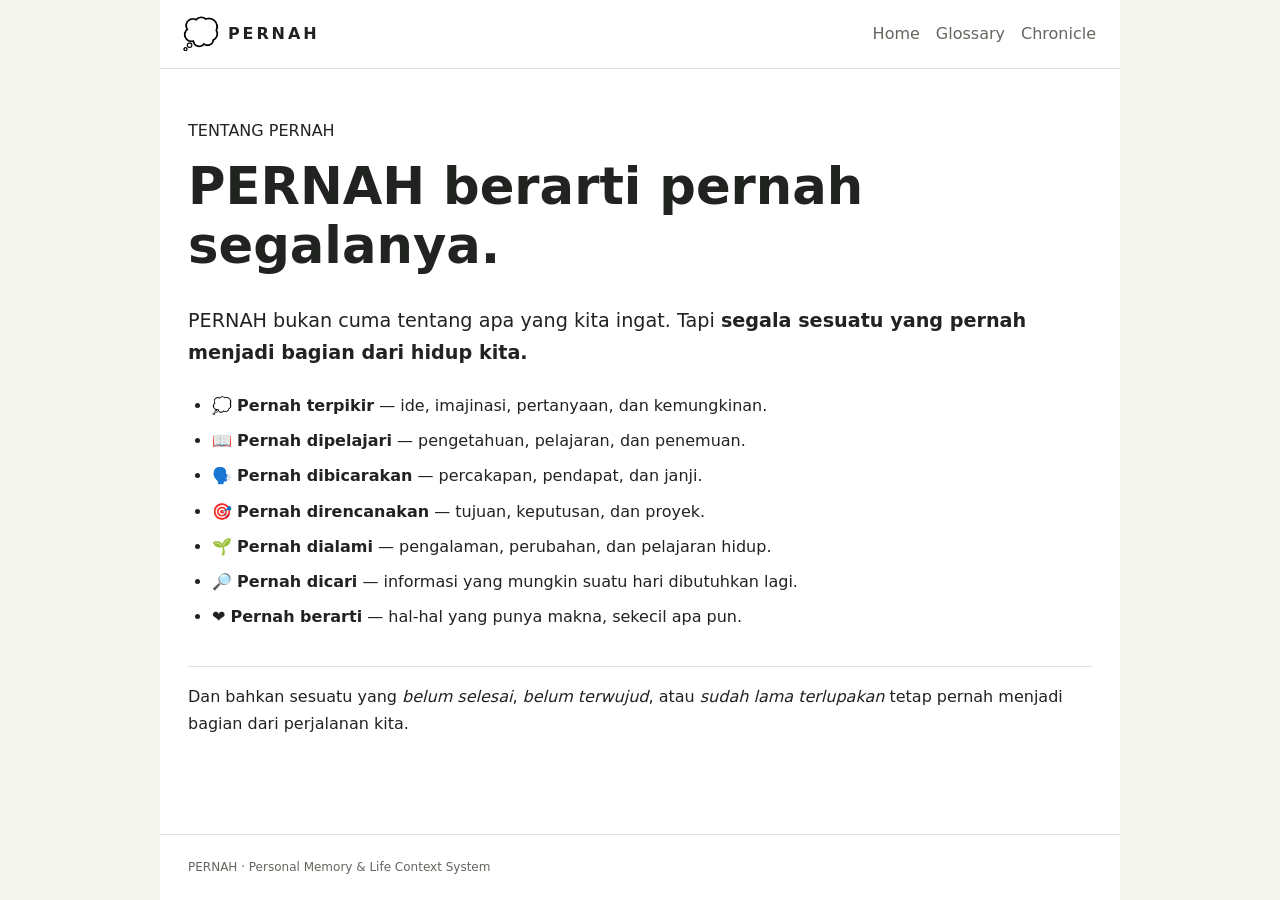
==== docs/About.html @ 0cc3857e "dev.74" ====
<!doctype html>
<html lang="id">
<head>
<meta charset="utf-8"><meta name="viewport" content="width=device-width,initial-scale=1">
<meta name="theme-color" content="#F4F5EF"><link rel="icon" href="../favicon.svg" type="image/svg+xml">
<title>PERNAH · About</title>
<style>
:root{--bg:#F4F5EF;--surface:#fff;--text:#20231f;--muted:#62675f;--border:#dfe2d9;--accent:#176B1D}
@media(prefers-color-scheme:dark){:root{--bg:#141414;--surface:#1d1d1d;--text:#f4f4f0;--muted:#b5b5ad;--border:#383838;--accent:#8ecb8d}}
*{box-sizing:border-box}body{margin:0;background:var(--bg);color:var(--text);font:16px/1.7 system-ui,-apple-system,"Segoe UI",sans-serif}.shell{max-width:960px;min-height:100vh;margin:auto;background:var(--surface)}.sitebar{display:flex;align-items:center;gap:12px;padding:18px 24px;border-bottom:1px solid var(--border)}.brand-mark{font-size:30px;line-height:1;display:inline-flex;align-items:center;justify-content:center;width:32px;height:32px}.brand{color:inherit;text-decoration:none;font-weight:700;letter-spacing:.18em}.nav{margin-left:auto;display:flex;gap:16px;flex-wrap:wrap}.nav a{color:var(--muted);text-decoration:none}.nav a:hover{color:var(--accent)}main{padding:48px 28px 80px}h1{font-size:clamp(2rem,5vw,3.2rem);line-height:1.15;margin:.25em 0 .6em}.intro{font-size:1.2rem;line-height:1.65}.pillars{padding-left:1.5rem}.pillars li{padding:.25rem 0}.closing{margin-top:2rem;padding-top:1rem;border-top:1px solid var(--border)}footer{border-top:1px solid var(--border);padding:22px 28px;color:var(--muted);font-size:12px}@media(max-width:700px){main{padding:36px 20px}.sitebar{flex-wrap:wrap}.nav{width:100%;margin-left:0}}
</style></head><body><div class="shell">
<header class="sitebar"><span class="brand-mark" role="img" aria-label="Thought balloon">💭</span><a class="brand" href="../index.html">PERNAH</a>
<nav class="nav"><a href="../index.html">Home</a><a href="Glosarium.html">Glossary</a><a href="Creation-Chronicle.html">Chronicle</a></nav></header>
<main><div class="eyebrow">TENTANG PERNAH</div>
<h1>PERNAH berarti pernah segalanya.</h1>
<p class="intro">PERNAH bukan cuma tentang apa yang kita ingat. Tapi <strong>segala sesuatu yang pernah menjadi bagian dari hidup kita.</strong></p>
<ul class="pillars">
<li>💭 <strong>Pernah terpikir</strong> — ide, imajinasi, pertanyaan, dan kemungkinan.</li>
<li>📖 <strong>Pernah dipelajari</strong> — pengetahuan, pelajaran, dan penemuan.</li>
<li>🗣️ <strong>Pernah dibicarakan</strong> — percakapan, pendapat, dan janji.</li>
<li>🎯 <strong>Pernah direncanakan</strong> — tujuan, keputusan, dan proyek.</li>
<li>🌱 <strong>Pernah dialami</strong> — pengalaman, perubahan, dan pelajaran hidup.</li>
<li>🔎 <strong>Pernah dicari</strong> — informasi yang mungkin suatu hari dibutuhkan lagi.</li>
<li>❤️ <strong>Pernah berarti</strong> — hal-hal yang punya makna, sekecil apa pun.</li>
</ul>
<p class="closing">Dan bahkan sesuatu yang <em>belum selesai</em>, <em>belum terwujud</em>, atau <em>sudah lama terlupakan</em> tetap pernah menjadi bagian dari perjalanan kita.</p>
</main><footer>PERNAH · Personal Memory &amp; Life Context System</footer></div></body></html>
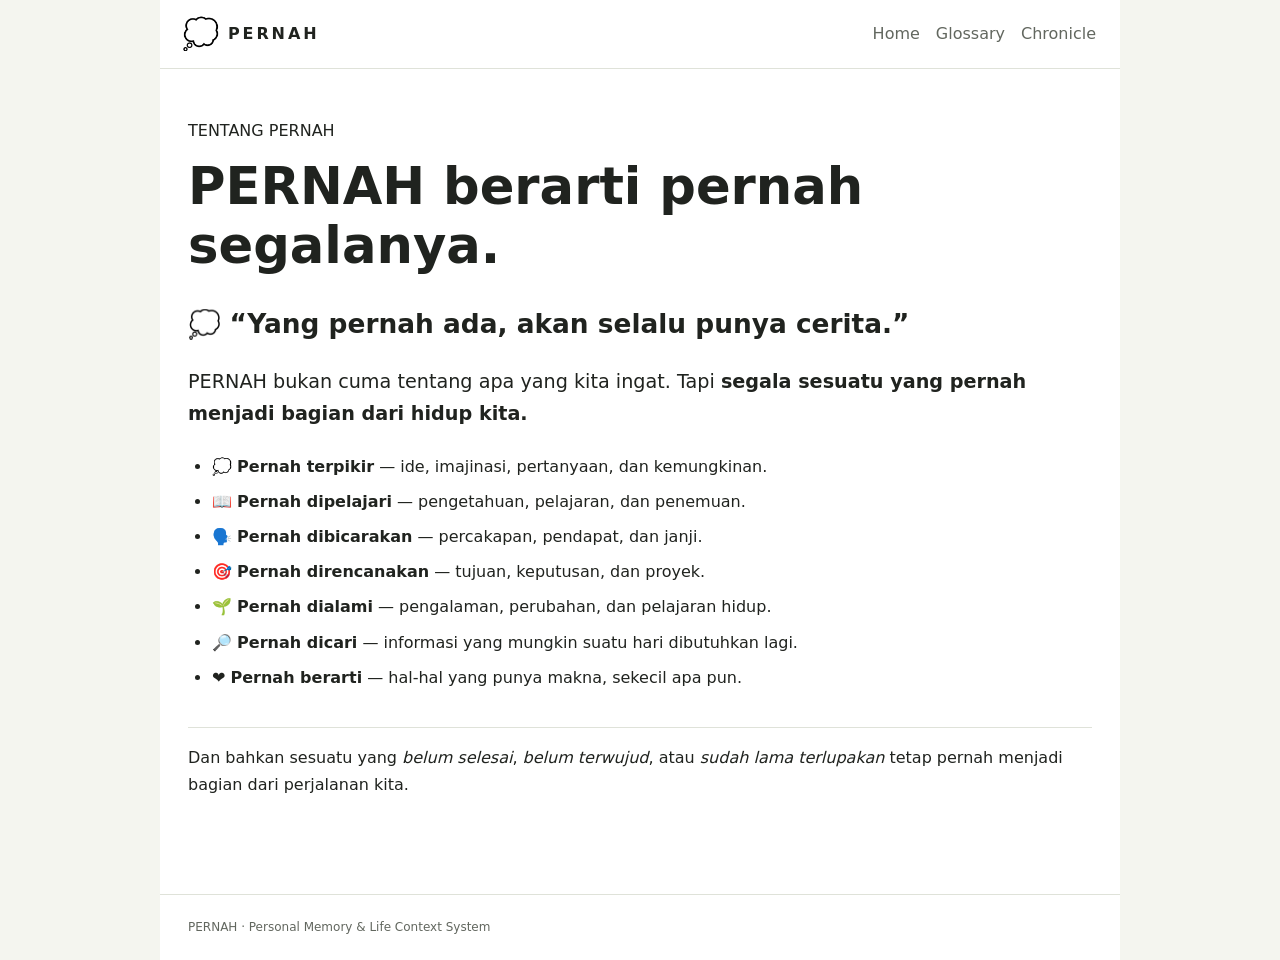
==== commit 6b598f3a: "dev.75" ====
--- a/docs/About.html
+++ b/docs/About.html
@@ -7,12 +7,14 @@
 <style>
 :root{--bg:#F4F5EF;--surface:#fff;--text:#20231f;--muted:#62675f;--border:#dfe2d9;--accent:#176B1D}
 @media(prefers-color-scheme:dark){:root{--bg:#141414;--surface:#1d1d1d;--text:#f4f4f0;--muted:#b5b5ad;--border:#383838;--accent:#8ecb8d}}
-*{box-sizing:border-box}body{margin:0;background:var(--bg);color:var(--text);font:16px/1.7 system-ui,-apple-system,"Segoe UI",sans-serif}.shell{max-width:960px;min-height:100vh;margin:auto;background:var(--surface)}.sitebar{display:flex;align-items:center;gap:12px;padding:18px 24px;border-bottom:1px solid var(--border)}.brand-mark{font-size:30px;line-height:1;display:inline-flex;align-items:center;justify-content:center;width:32px;height:32px}.brand{color:inherit;text-decoration:none;font-weight:700;letter-spacing:.18em}.nav{margin-left:auto;display:flex;gap:16px;flex-wrap:wrap}.nav a{color:var(--muted);text-decoration:none}.nav a:hover{color:var(--accent)}main{padding:48px 28px 80px}h1{font-size:clamp(2rem,5vw,3.2rem);line-height:1.15;margin:.25em 0 .6em}.intro{font-size:1.2rem;line-height:1.65}.pillars{padding-left:1.5rem}.pillars li{padding:.25rem 0}.closing{margin-top:2rem;padding-top:1rem;border-top:1px solid var(--border)}footer{border-top:1px solid var(--border);padding:22px 28px;color:var(--muted);font-size:12px}@media(max-width:700px){main{padding:36px 20px}.sitebar{flex-wrap:wrap}.nav{width:100%;margin-left:0}}
+*{box-sizing:border-box}body{margin:0;background:var(--bg);color:var(--text);font:16px/1.7 system-ui,-apple-system,"Segoe UI",sans-serif}.shell{max-width:960px;min-height:100vh;margin:auto;background:var(--surface)}.sitebar{display:flex;align-items:center;gap:12px;padding:18px 24px;border-bottom:1px solid var(--border)}.brand-mark{font-size:30px;line-height:1;display:inline-flex;align-items:center;justify-content:center;width:32px;height:32px}.brand{color:inherit;text-decoration:none;font-weight:700;letter-spacing:.18em}.nav{margin-left:auto;display:flex;gap:16px;flex-wrap:wrap}.nav a{color:var(--muted);text-decoration:none}.nav a:hover{color:var(--accent)}main{padding:48px 28px 80px}h1{font-size:clamp(2rem,5vw,3.2rem);line-height:1.15;margin:.25em 0 .6em}.intro{font-size:1.2rem;line-height:1.65}.tagline{font-size:clamp(1.2rem,3vw,1.65rem);line-height:1.45;margin:0 0 1.4rem;color:var(--text)}.pillars{padding-left:1.5rem}.pillars li{padding:.25rem 0}.closing{margin-top:2rem;padding-top:1rem;border-top:1px solid var(--border)}footer{border-top:1px solid var(--border);padding:22px 28px;color:var(--muted);font-size:12px}@media(max-width:700px){main{padding:36px 20px}.sitebar{flex-wrap:wrap}.nav{width:100%;margin-left:0}}
 </style></head><body><div class="shell">
 <header class="sitebar"><span class="brand-mark" role="img" aria-label="Thought balloon">💭</span><a class="brand" href="../index.html">PERNAH</a>
 <nav class="nav"><a href="../index.html">Home</a><a href="Glosarium.html">Glossary</a><a href="Creation-Chronicle.html">Chronicle</a></nav></header>
 <main><div class="eyebrow">TENTANG PERNAH</div>
 <h1>PERNAH berarti pernah segalanya.</h1>
+<p class="tagline"><span aria-hidden="true">💭</span> <strong>“Yang pernah ada, akan selalu punya cerita.”</strong></p>
+
 <p class="intro">PERNAH bukan cuma tentang apa yang kita ingat. Tapi <strong>segala sesuatu yang pernah menjadi bagian dari hidup kita.</strong></p>
 <ul class="pillars">
 <li>💭 <strong>Pernah terpikir</strong> — ide, imajinasi, pertanyaan, dan kemungkinan.</li>
